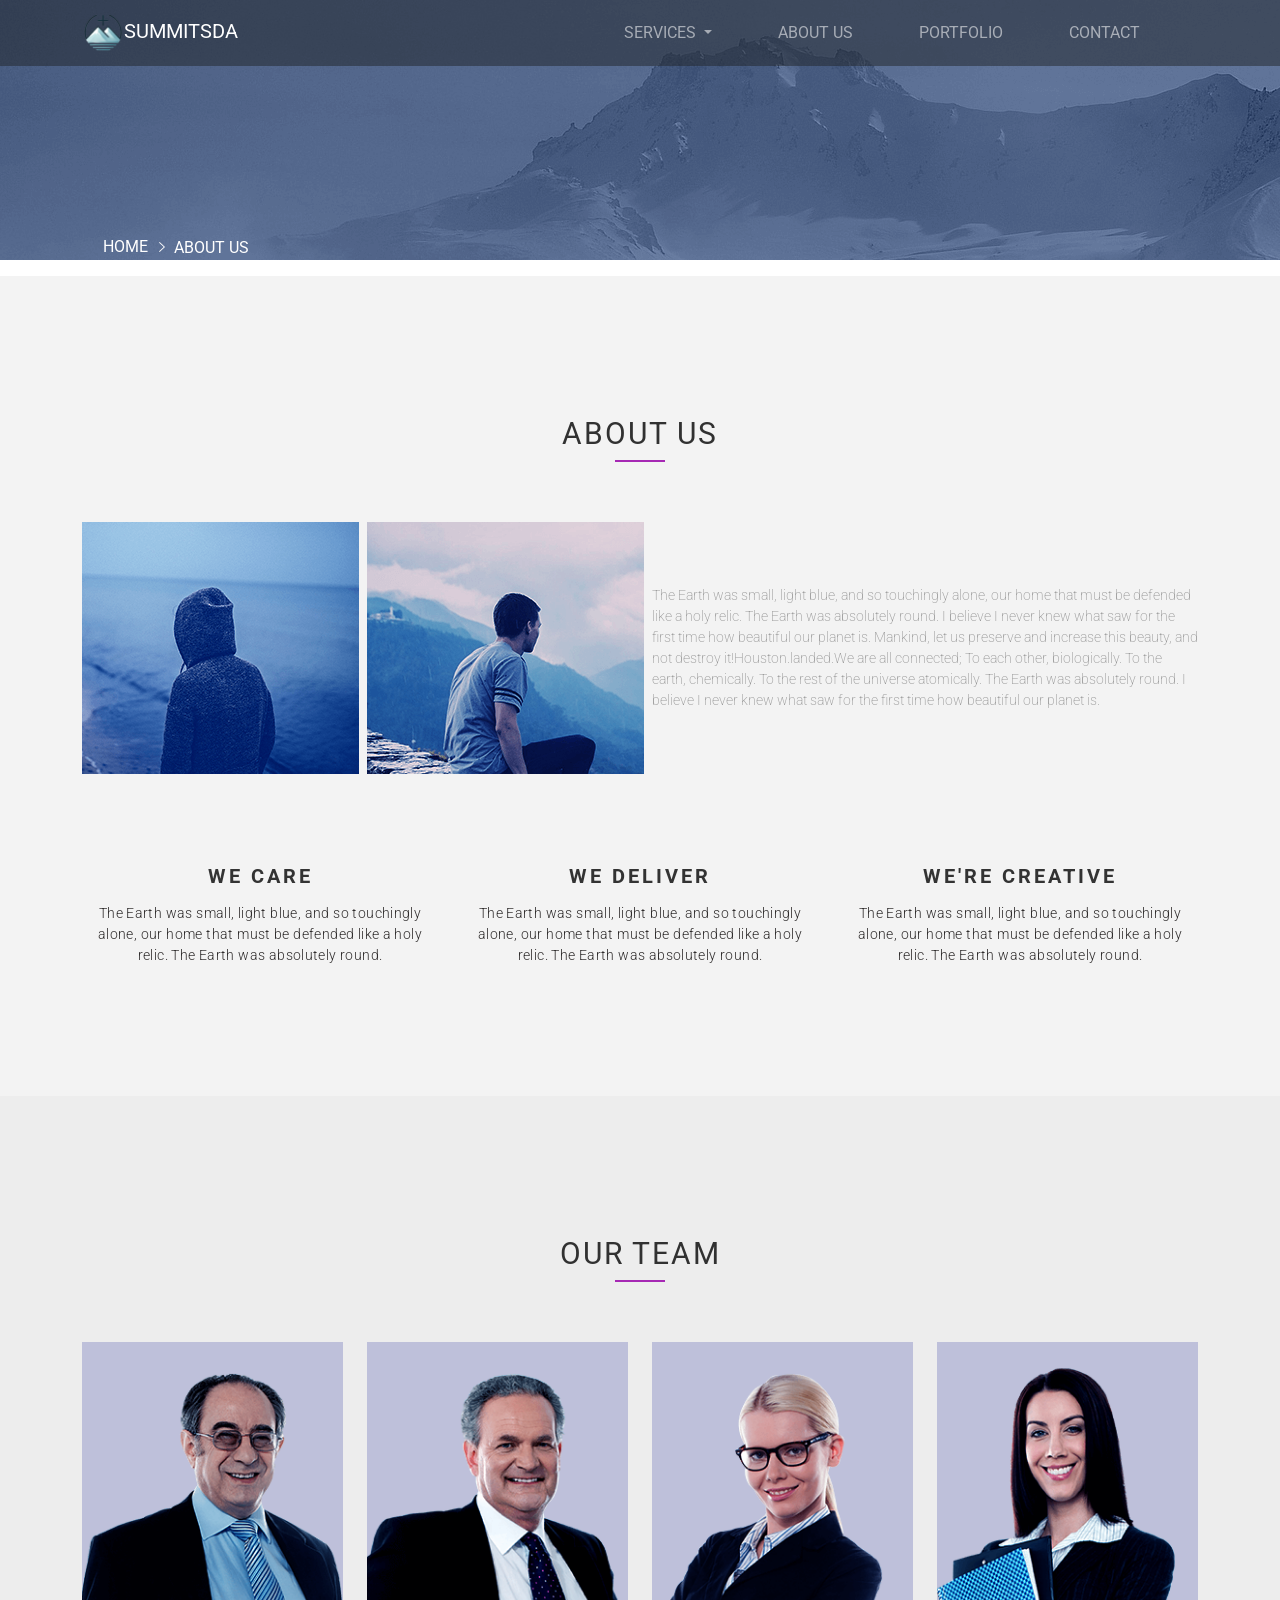
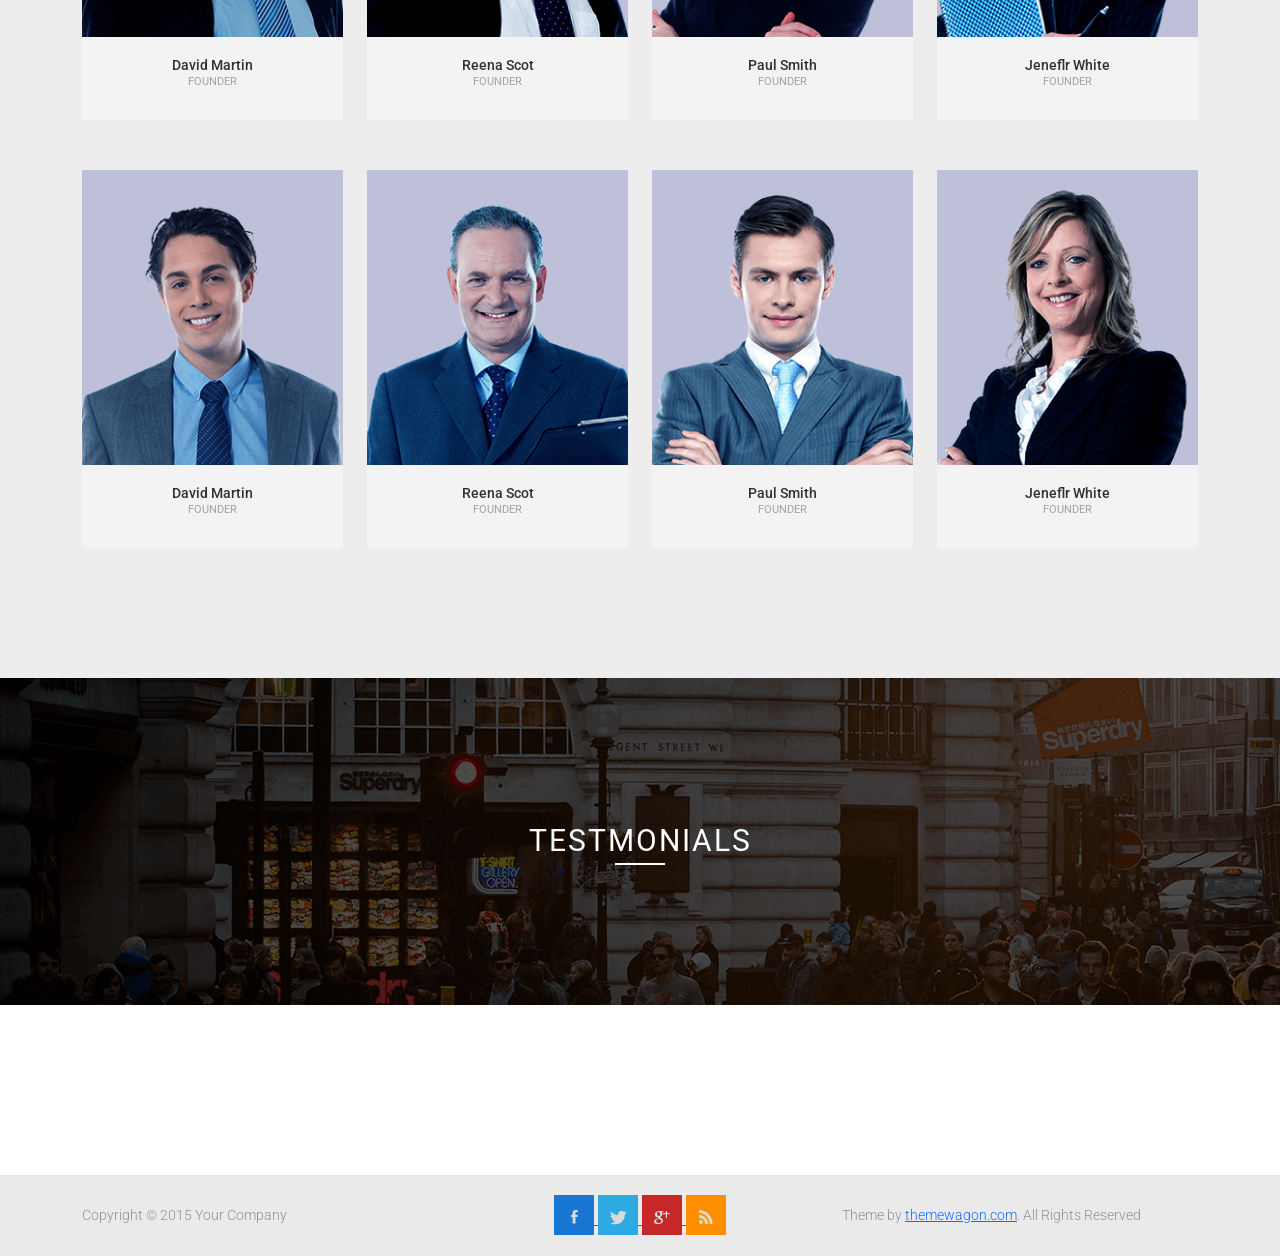
==== about.html @ 65294704 "updated version sight" ====
<!DOCTYPE html>

<html class="noIE" lang="en-US">

	<head>
		<!-- meta -->
			<meta http-equiv="X-UA-Compatible" content="IE=edge">
			<meta http-equiv="Content-Type" content="text/html; charset=UTF-8"/>
			<meta name="viewport" content="width=device-width, initial-scale = 1.0, maximum-scale=1.0, user-scalable=no"/>
		<title>SummitSDA</title>

		<link rel="stylesheet" href="assets/css/bootstrap.min.css">
		<link rel="stylesheet" href="assets/css/ionicons.min.css">
		<link rel="stylesheet" href="assets/css/owl.carousel.css">
		<link rel="stylesheet" href="assets/css/owl.theme.css">
	    <link rel="stylesheet" href="assets/css/main.css">
	    <link rel="stylesheet" href="assets/css/section.css">
	    <link rel="stylesheet" href="assets/css/about.css">
	   
	</head>
<body>
<!-- Home -->
	<section class="portfolio-header" id="header">
		
		<nav class="navbar navbar-expand-lg navbar-dark bg-dark bg-opacity-50 fixed-top py-2"">
			<div class="container">
				<a class="navbar-brand" href="index.html"> <img src="assets/images/logo.png" alt="Logo" style="height: 40px;"
					>SummitSDA
				</a>
			  <button class="navbar-toggler" type="button" data-bs-toggle="collapse" data-bs-target="#navbarNav" aria-controls="navbarNav" aria-expanded="false" aria-label="Toggle navigation">
				<span class="navbar-toggler-icon"></span>
			  </button>
			  <div class="collapse navbar-collapse" id="navbarNav">
				<ul class="navbar-nav ms-auto">
				  <li class="nav-item dropdown">
					<a class="nav-link dropdown-toggle" href="#" id="servicesDropdown" role="button" data-bs-toggle="dropdown" aria-expanded="false">
					  Services
					</a>
					<ul class="dropdown-menu navbar-dark bg-dark bg-opacity-50 py-3">
					  <li><a class="dropdown-item" href="investors.html">For Investors</a></li>
					  <li><a class="dropdown-item" href="participants.html">For Participants</a></li>
					  <li><a class="dropdown-item" href="providers.html">For Providers</a></li>
					</ul>
				  </li>
				  <li class="nav-item"><a class="nav-link" href="about.html">About Us</a></li>
				  <li class="nav-item"><a class="nav-link" href="portfolio.html">Portfolio</a></li>
				  <li class="nav-item"><a class="nav-link" href="contact.html">Contact</a></li>
				</ul>
			  </div>
			</div>
		  </nav>
	</section> <!-- /#header -->


<!-- Section Background -->
	<section class="section-background">
		<div class="container">
			<ol class="breadcrumb">
				<li><a href="index.html">Home</a></li>
				<li class="active">&nbsp;about us</li>
			</ol>
		</div> <!-- /.container -->
	</section> <!-- /.section-background -->


<!-- About Us -->
	<section class="about" id="about">
		<div class="container section-wrapper">
			<h2 class="section-title black">
				about us
			</h2> <!-- /.section-title -->
			<div class="underline purple"></div>	
			<div class="row">
				<div class="col-md-3 col-sm-6">
					<img src="assets/images/about-1.png" alt="about" class="about-img">
				</div> <!-- /.col-md-3 -->
				<div class="col-md-3 col-sm-6">
					<img src="assets/images/about-2.png" alt="about" class="about-img">
				</div> <!-- /.col-md-3 -->

				<div class="col-md-6 col-sm-12">
					<p class="about-detail">
						The Earth was small, light blue, and so touchingly alone, our home that must be defended like a holy relic. The Earth was absolutely round. I believe I never knew what  saw for the first time how beautiful our planet is. Mankind, let us preserve and increase this beauty, and not destroy it!Houston.landed.We are all connected; To each other, biologically. To the earth, chemically. To the rest of the universe atomically. The Earth was absolutely round. I believe I never knew what  saw for the first time how beautiful our planet is. 
					</p> <!-- /.about-detail -->
				</div> <!-- /.col-md-6 -->

			</div> <!-- /.row -->

			<div class="row">
			
				<div class="col-sm-4">
					<h3 class="section-item-title">
						we care
					</h3>
					<p class="section-item-detail">
						The Earth was small, light blue, and so touchingly alone, our home that must be defended like a holy relic. The Earth was absolutely round.
					</p>
				</div>
				<div class="col-sm-4">
					<h3 class="section-item-title">
						we deliver
					</h3>
					<p class="section-item-detail">
						The Earth was small, light blue, and so touchingly alone, our home that must be defended like a holy relic. The Earth was absolutely round.
					</p>
				</div>
				<div class="col-sm-4">
					<h3 class="section-item-title">
						we're creative
					</h3>
					<p class="section-item-detail">
						The Earth was small, light blue, and so touchingly alone, our home that must be defended like a holy relic. The Earth was absolutely round.
					</p>
				</div>	
			</div> <!-- /.row -->

		</div> <!-- /.container -->
	</section> <!-- /.about -->


<!-- Our Team -->
	<section class="team">
		<div class="container section-wrapper">
			<h2 class="section-title black">
				our team
			</h2> <!-- /.section-title -->
			<div class="underline purple"></div>
			<div class="row">
				<div class="col-sm-3 col-xs-6">
					<div class="team-item">
						<img src="assets/images/team-1.png" alt="team-image" class="team-img">
						<h4 class="team-item-name">
							David Martin
						</h4>
						<p class="team-item-id">
							founder
						</p>
					</div> <!-- /.team-item -->
				</div> <!-- /.col-md-3 -->

				<div class="col-sm-3 col-xs-6">
					<div class="team-item">
						<img src="assets/images/team-2.png" alt="team-image" class="team-img">
						<h4 class="team-item-name">
							Reena Scot
						</h4>
						<p class="team-item-id">
							founder
						</p>
					</div> <!-- /.team-item -->
				</div> <!-- /.col-md-3 -->
				<div class="col-sm-3 col-xs-6">
					<div class="team-item">
						<img src="assets/images/team-3.png" alt="team-image" class="team-img">
						<h4 class="team-item-name">
							Paul Smith
						</h4>
						<p class="team-item-id">
							founder
						</p>
					</div> <!-- /.team-item -->
				</div> <!-- /.col-md-3 -->
				<div class="col-sm-3 col-xs-6">
					<div class="team-item">
						<img src="assets/images/team-4.png" alt="team-image" class="team-img">
						<h4 class="team-item-name">
							Jeneflr White
						</h4>
						<p class="team-item-id">
							founder
						</p>
					</div> <!-- /.team-item -->
				</div> <!-- /.col-md-3 -->
				<div class="col-sm-3 col-xs-6">
					<div class="team-item">
						<img src="assets/images/team-5.png" alt="team-image" class="team-img">
						<h4 class="team-item-name">
							David Martin
						</h4>
						<p class="team-item-id">
							founder
						</p>
					</div> <!-- /.team-item -->
				</div> <!-- /.col-md-3 -->
				<div class="col-sm-3 col-xs-6">
					<div class="team-item">
						<img src="assets/images/team-6.png" alt="team-image" class="team-img">
						<h4 class="team-item-name">
							Reena Scot
						</h4>
						<p class="team-item-id">
							founder
						</p>
					</div> <!-- /.team-item -->
				</div> <!-- /.col-md-3 -->
				<div class="col-sm-3 col-xs-6">
					<div class="team-item">
						<img src="assets/images/team-7.png" alt="team-image" class="team-img">
						<h4 class="team-item-name">
							Paul Smith
						</h4>
						<p class="team-item-id">
							founder
						</p>
					</div> <!-- /.team-item -->
				</div> <!-- /.col-md-3 -->
				<div class="col-sm-3 col-xs-6">
					<div class="team-item">
						<img src="assets/images/team-8.png" alt="team-image" class="team-img">
						<h4 class="team-item-name">
							Jeneflr White
						</h4>
						<p class="team-item-id">
							founder
						</p>
					</div> <!-- /.team-item -->
				</div> <!-- /.col-md-3 -->
				
			</div> <!-- /.row -->
		</div> <!-- /.container -->
	</section> <!-- /.team -->


<!-- Testimonial -->
	<section class="testimonial">
		<div class="container section-wrapper">
			<div class="section-title">
				testmonials
			</div> <!-- /.section-title -->
			<div class="underline white"></div>
			<div class="owl-carousel testimonial-owl">
				<div class="item">
					<p class="testimonial-detail">
						The Department of Computer Science and Engineering, Islamic University of Technology(IUT), is one of the 
					</p>
					<div class="test-name">
						<strong>Mohoshin Ahmed</strong> <br>
						ROX THEME
					</div>
				</div> <!-- /.item -->
				<div class="item">
					<p class="testimonial-detail">
						The Department of Computer Science and Engineering, Islamic University of Technology(IUT), is one of the 
					</p>
					<div class="test-name">
						<strong>Mohoshin Ahmed</strong> <br>
						ROX THEME
					</div>
				</div> <!-- /.item -->
				<div class="item">
					<p class="testimonial-detail">
						The Department of Computer Science and Engineering, Islamic University of Technology(IUT), is one of the 
					</p>
					<div class="test-name">
						<strong>Mohoshin Ahmed</strong> <br>
						ROX THEME
					</div>
				</div> <!-- /.item -->
			</div> <!-- /.owl-carousel -->
		</div> <!-- /.container -->
	</section> <!-- /.testimonial -->


<!-- Add -->
	<section class="section-wrapper add container">
		<div class="owl-carousel add-owl">
				<div class="item">
					<img src="assets/images/add-1.png" alt="add" class="add-item">
				</div> <!-- /.item -->
				<div class="item">
					<img src="assets/images/add-2.png" alt="add" class="add-item">
				</div> <!-- /.item -->
				<div class="item">
					<img src="assets/images/add-3.png" alt="add" class="add-item">
				</div> <!-- /.item -->
				<div class="item">
					<img src="assets/images/add-4.png" alt="add" class="add-item">
				</div> <!-- /.item -->
				<div class="item">
					<img src="assets/images/add-1.png" alt="add" class="add-item">
				</div> <!-- /.item -->
				<div class="item">
					<img src="assets/images/add-2.png" alt="add" class="add-item">
				</div> <!-- /.item -->
				<div class="item">
					<img src="assets/images/add-3.png" alt="add" class="add-item">
				</div> <!-- /.item -->
				<div class="item">
					<img src="assets/images/add-4.png" alt="add" class="add-item">
				</div> <!-- /.item -->
			</div> <!-- /.owl-carousel -->
	</section>


<!-- Footer -->
	<footer>
		<div class="container">
			<div class="row">
				<div class="col-sm-4">
					<div class="copy">
						Copyright &copy; 2015 Your Company
					</div>
				</div>
				<div class="col-sm-4 text-center">
					<div class="social-icon">
						<a href="#">
							<div class="icon fb">
								<i class="ion-social-facebook"></i>
							</div>
						</a>
						<a href="#">
							<div class="icon twitter">
								<i class="ion-social-twitter"></i>
							</div>
						</a>
						<a href="#">
							<div class="icon google">
								<i class="ion-social-googleplus"></i>
							</div>
						</a>
						<a href="#">
							<div class="icon rss">
								<i class="ion-social-rss"></i>
							</div>
						</a>
					</div>		
				</div>
				<div class="col-sm-4 text-right">
					<div class="copy">
						Theme by <a href="http://www.themewagon.com">themewagon.com</a>. All Rights Reserved
					</div>
				</div>
			</div> <!-- /.row -->
		</div> <!-- /.container -->
	</footer>
	


	<script src="assets/js/jquery-1.11.2.min.js"></script>
    <script src="assets/js/bootstrap.min.js"></script>
    <script src="assets/js/owl.carousel.min.js"></script>
    <script src="assets/js/contact.js"></script>
	<!-- // <script src="assets/js/smoothscroll.js"></script> -->
	<script src="assets/js/script.js"></script>


</body>
</html>
---- assets/css/main.css ----
/*=================================================
||				1. Imports 
==================================================*/
@import url(http://fonts.googleapis.com/css?family=Roboto:200,400,700);
@import url(http://fonts.googleapis.com/css?family=Roboto+Slab);

body
{
	font-family: 'Roboto', 'Open-Sans', sans-serif;
	overflow-x: hidden;
	color: #313131;
}
.black{
	color: #313131;
}
.white{
	background: #fff ;
}
.purple{
	background: #a629b4;
}
.green{
	background: #445c51;
}
.section-wrapper{
	padding-top: 90px;
	padding-bottom: 80px;
	
}
.section-title{
	font-size: 30px;
	font-weight: 400;
	text-transform: uppercase;
	text-align: center;
	letter-spacing: 2px;
	margin-top: 50px;
}
.section-item-title{
	font-size: 20px;
	font-weight: 400;
	letter-spacing: 3px;
	text-transform: uppercase;
}
.section-item-detail{
	font-size: 14px;
    font-weight: 300;
    margin-bottom: 50px;
    color: #999;
    letter-spacing: .39px;
}
.underline{
	height: 2px;
	width: 50px;
	margin: 0px auto 60px;
}
/*=================================================
||				3. Header
==================================================*/
.header
{
	background: url('../images/bg1.jpg');
	background-repeat: no-repeat;	
	background-position: center center;
	background-size: cover;
	background-attachment: fixed;
	height: 100vh;
	color: #070404;
	text-transform: uppercase;
	
}
			/*navbar*/
.navbar-default .navbar-brand{
	border: 1px solid #fff;
	color: #fff;
	font-size: 30px;
	padding: 10px 20px;
	height: auto;
	font-weight: 200;
	letter-spacing: 5px;
}
.navbar-default .navbar-brand:focus, .navbar-default .navbar-brand:hover{
	color: #fff;
}
.navbar-default .navbar-toggle .icon-bar {
    background-color: #FFF;
}

.navbar-default {
    background-color: transparent;
    border-color: transparent;
    padding-top: 50px;
}
.navbar-default .navbar-nav>li>a{
	color: #fff;
    /*text-transform: uppercase;*/
    padding-right: 20px;
    padding-left: 20px;
    border: 1px solid transparent;
    font-size: 12px;
    font-weight: 300;
    letter-spacing: 1px;
}
.navbar-default .navbar-toggle{
	border-radius: 0px;
}
.navbar-default .navbar-nav>li>a:hover{
	border: 1px solid rgba(255, 255, 255, 0.6);
	color: #fff;
}
.navbar-default .navbar-nav>li>a:focus, .navbar-default .navbar-nav>li>a:hover{
	color: #fff;
}
.navbar-nav>li>a {
    padding-top: 8px;
    padding-bottom: 8px;
}
.navbar-default .navbar-toggle:focus, .navbar-default .navbar-toggle:hover{
	background: transparent;
}
.navbar-default .navbar-nav>.active>a, .navbar-default .navbar-nav>.active>a:focus, .navbar-default .navbar-nav>.active>a:hover{
    background-color: transparent;
    border: 1px solid rgba(255, 255, 255, 0.6);
    color: #fff;
}

.navbar-nav .nav-item {
    margin-right: 50px; /* Adds space between links */
}

/* Custom styles for the dropdown menu */
.navbar-nav .dropdown-menu {
    background-color: #f8f9fa; /* Match the navbar background */
    border: 1px solid rgba(0, 0, 0, 0.15); /* Add a subtle border */
    border-radius: 5px; /* Remove border radius for a sharper look */
    box-shadow: 0 0.5rem 1rem rgba(0, 0, 0, 0.15); /* Add shadow for depth */
}

.navbar-nav .dropdown-item {
    color: #f9f3f3; /* Text color for dropdown items */
    padding: 0.5rem 1rem; /* Padding for dropdown items */
}

.navbar-nav .dropdown-item:hover {
    background-color: #a4adad; /* Background color on hover */
    color: #212529; /* Text color on hover */
}
		/*Home*/
.header-wrapper{
	text-align: center;
	display: table-cell;
	vertical-align: middle;
	position: relative;
}
.header-table{
	display: table;
	height: 70vh;
	width: 100%;
}
.header-title{
	font-size: 50px;
	letter-spacing: 10px;
	font-weight: 200;
	color: #ffffff;
}
.header-subtitle{
	font-size: 20px;
	letter-spacing: 3px;
	color: #ffffff;
}
/*=================================================
||				4. Our Service
==================================================*/
#service.service {
    background: #e0cece !important; /* Darker background */
        /* Optional: Adjust text color */
}

.service-img img {
    transition: transform 0.4s ease-in-out;
	border-radius: 10px;
	
}

.service-img:hover img {
    transform: scale(1.1);
	filter: brightness(0.8) contrast(1.1);
	border-radius: 10px;
}

.section-item-title {
    font-weight: bold;
    text-transform: uppercase;
    margin-bottom: 15px;
    color: #333;
} 
.section-item-detail {
	color: #302d2d;

}

.service ul {
    padding-left: 20px;
    list-style-type: none;
}

.service ul li {
    margin-bottom: 10px;
}

.service-block {
    margin-bottom: 2rem;
    padding: 2rem;
    background-color: #e1dada;
    border-radius: 8px;
    box-shadow: 0 4px 6px rgba(0, 0, 0, 0.1);
}
.service-block:hover {
    transform: scale(1.05);

    transition: transform 0.5s, box-shadow 0.3s;
}





/*=================================================
||				5. Twitter Feed
==================================================*/
.day, .feed{
	font-size: 15px;
	font-weight: 200;
}
.feed{
	font-style: italic;
	margin: 30px 0px;
}
.options a{
	color: #fff;
	text-transform: uppercase;
	font-size: 15px;
	padding: 0px 20px;
}
.options a i{
	padding-right: 10px;
}
.options a:hover{
	text-decoration: none;
}
.item:hover{
	cursor: w-resize;
}
/*=================================================
||				7. Portfolio
==================================================*/
.porfolio{
	background: #f9f9f9;
}
.portfolio-img{
	position: relative;
	overflow: hidden;
	text-align: center;
}
.portfolio-img .port-item{
	width: 100%;
	height: auto;
	transition: all .6s ease-in-out;
}
.portfolio-img:hover .portfolio-img-hover{
	position: absolute;
	top: 0;
	left: 0;
	width: 100%;
	height: 100%;
	transition: all .6s ease-in-out;
	background: rgba(0, 0, 0, 0.5);
}

.plus{
	display: none;
}
.portfolio-img:hover .plus{
	display: inline-block;
	padding-top: 25%;
}
.portfolio-img:hover .port-item{
	transform: scale(1.1);
}
.portfolio-item-details{
	margin: 20px 0px 50px; 
}
.portfolio-item-name{
	display: inline-block;
	font-size: 15px;
}
.port-heart, .portfolio-item-name small{
	font-size: 13px;
	color: #969595;
}
.port-heart{
	display: inline-block;
	margin-top: 10px;
}


/*=================================================
||				8. Note
==================================================*/
.note{
	color: #dadada;
}
.quote{
	font-style: italic;
	font-size: 16px;
	font-weight: 200;
	padding: 0px 145px;
}
.quoter{
	font-size: 20px;
	font-weight: 400;
	margin-top: 20px;
}

/*=================================================
||				9. Fun Facts
==================================================*/
.fun{
	background: #f3f3f3;
}
.fun-box{
	border: 2px solid #313131;
	text-align: center;
	padding: 40px 0px;
	font-size: 16px;
}
.number{
	font-weight: 700;
	font-size: 25px;
}
.number-title{
	text-transform: uppercase;
	font-size: 20px;
	font-weight: 400;
}
.col-sm-6 .fun-box{
	margin-bottom: 20px;
}
/*=================================================
||				10. Footer
==================================================*/
footer{
	background: #eaeaea;
	padding: 20px 0px;
}
.copy{
	font-size: 14px;
	font-weight: 300;
	color: #929292;
	padding: 10px 0px;
	display: inline-block;
}
.fb{
	background: #1976d2;
}
.twitter{
	background: #2CAAE1;
}
.google{
	background: #c62828;
}
.rss{
	background: #ff8f00;
}

.icon{
	height: 40px;
	width: 40px;
	text-align: center;
	padding: 8px;
	display: inline-block;
	border: 1px solid transparent;
	font-size: 18px;
}
a .icon{
	color: #dadada;
}
/*.social-icon{
	float: right;
}*/
a .icon:hover{
	background: transparent;
}
a .fb:hover{
	color: #1976d2;
	border-color: #1976d2;
}
a .twitter:hover{
	color: #2CAAE1;
	border-color: #2CAAE1;
}
a .google:hover{
	color: #c62828;
	border-color: #c62828;
}
a .rss:hover{
	color: #ff8f00;
	border-color: #ff8f00;
}

/*=================================================
||				11. Others
==================================================*/
/*Testimonial*/
.testimonial{
	background: url('../images/testimonial.png');
	color: #fff;
}
.testimonial .section-title{
	color: #fff;
}
.testimonial-detail{
	font-style: italic;
	font-size: 15px;
	font-weight: 200;
	margin-bottom: 50px;
}
.test-name {
    margin-bottom: 40px;
}
/*Owl carousel*/
.owl-theme .owl-controls .owl-nav [class*=owl-]{
	background: transparent;
}
.owl-theme .owl-dots .owl-dot span{
	width: 20px;
	height: 8px;
	border-radius: 0px;
	background: transparent;
	border: 1px solid #fff;
}
.owl-theme .owl-dots .owl-dot.active span, .owl-theme .owl-dots .owl-dot:hover span{
	background: #fff;
}
.owl-theme .owl-controls .owl-nav [class*=owl-]:hover{
	background: transparent;
}
/*Add*/
.add .owl-prev:before
{
    content: url("../images/bleft.png");
}
.add .owl-next:before
{
    content: url("../images/bright.png");
}
.owl-next
{
	right: -90px;
}
.owl-prev
{
	left: -90px;
}
.add .owl-prev, .add .owl-next
{
	top: 25%;
}
.add-item{
	padding: 20px;
}
@media (max-width: 960px){
	.nav>li{
		text-align: center;
	}
	.service-img{
		opacity: 1;
	}
	.fun-box{
		margin: 15px;
	}
	.quote{
		padding: 0 50px;
	}
	.portfolio .portfolio-item{
		margin: 15px;
	}
	.price-title, .price-list{
		text-align: center;
	}
	.options a{
		padding: 0 5px;
	}
	footer{
		text-align: center;
	}
	footer .text-right{
		text-align: center;
	}
	.navbar-default .navbar-brand{
		margin-left: 15px;
	}
		img.about-img {
	    width: 100%;
	    padding: 15px 15px 0px;
	}
	.quote{
		padding: 0 15px;
	}
} 
@media (max-width: 480px){
	.header-table{
		max-height: 627px;
	}
}
---- assets/css/section.css ----
/*=================================================
||				Portfolio
==================================================*/


.portfolio-header{
	background: #eaeaea;
	text-transform: uppercase;
}
.navbar-default{
	padding: 20px 0px;
}
.navbar{
	margin-bottom: 0px;
}
.navbar-default .navbar-brand{
	border: 1px solid #313131;
	color: #313131;
}
.navbar-default .navbar-brand:focus, .navbar-default .navbar-brand:hover{
	color: #313131;
}
.navbar-default .navbar-nav>li>a{
	color: #313131;
}
.navbar-default .navbar-nav>li>a:hover{
	border: 1px solid rgba(49, 49, 49, 0.6);
	color: #313131;
}
.navbar-default .navbar-nav>li>a:focus, .navbar-default .navbar-nav>li>a:hover{
	color: #313131;
}
.navbar-default .navbar-nav>.active>a, .navbar-default .navbar-nav>.active>a:focus, .navbar-default .navbar-nav>.active>a:hover{
    background-color: transparent;
    border: 1px solid rgba(49, 49, 49, 0.6);
    color: #313131;
}



.section-background{
	background-repeat: no-repeat;
	background-position: center center;
	background-attachment: fixed;
	text-transform: uppercase;
}
.breadcrumb{
    padding: 235px 15px 0px;
    list-style: none;
    background-color: transparent;
    border-radius: 0px;
}
.breadcrumb .active{
	color: #fff;
}
.breadcrumb>li+li:before {
    padding: 0 5px;
    color: #fff;
    content: "\f3d3";
    font-family: "ionicons";
}
.breadcrumb a{
	color: #fff;
	border: 1px solid transparent;
	text-decoration: none;
	padding: 5px;
}
.breadcrumb a:hover{
	color: #fff;
	border: 1px solid #fff;
}
---- assets/css/about.css ----
.section-background{
	background: url('../images/about.png');
}
.about{
	background: #f3f3f3;
}
.about-detail{
	font-size: 14px;
	color: #999;
	font-weight: 200;
	top: 50%;
	transform: translateY(50%);
	/*position: absolute;*/
	/*padding-left: 40px;*/
    /*line-height: 22px;*/
}
.section-item-title, .section-item-detail{
	text-align: center;
}
.about .row:nth-child(4){
	margin-top: 90px;
}
.team{
	background: #ededed;
}
.team-item{
	background: #f3f3f3;
	margin-bottom: 50px;
	text-align: center;
}
.team-img{
	width: 100%;
}
.team-item-name{
	font-size: 14px;
	margin-bottom: 0px;
	padding-top: 20px;
}
.team-item-id{
	color: #a3a2a2;
	font-size: 11px;
	text-transform: uppercase;
	padding-bottom: 30px;
}
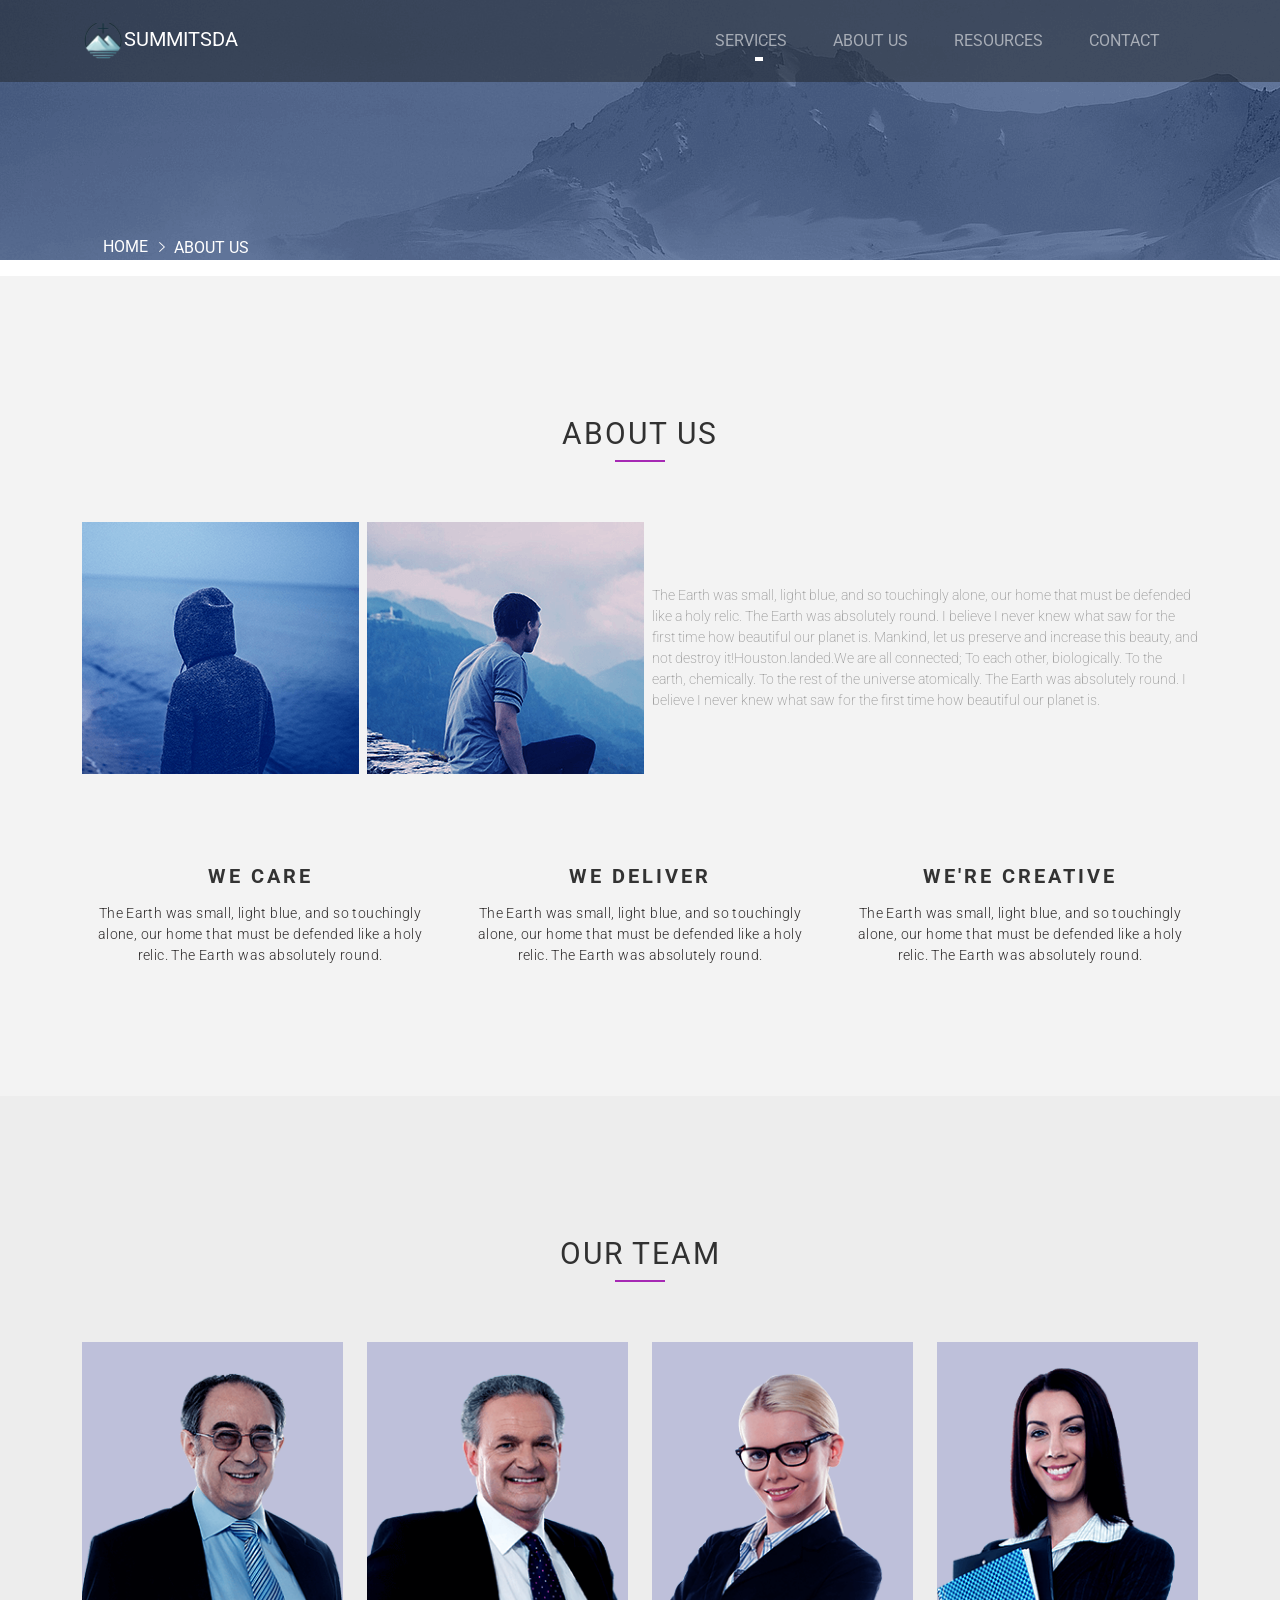
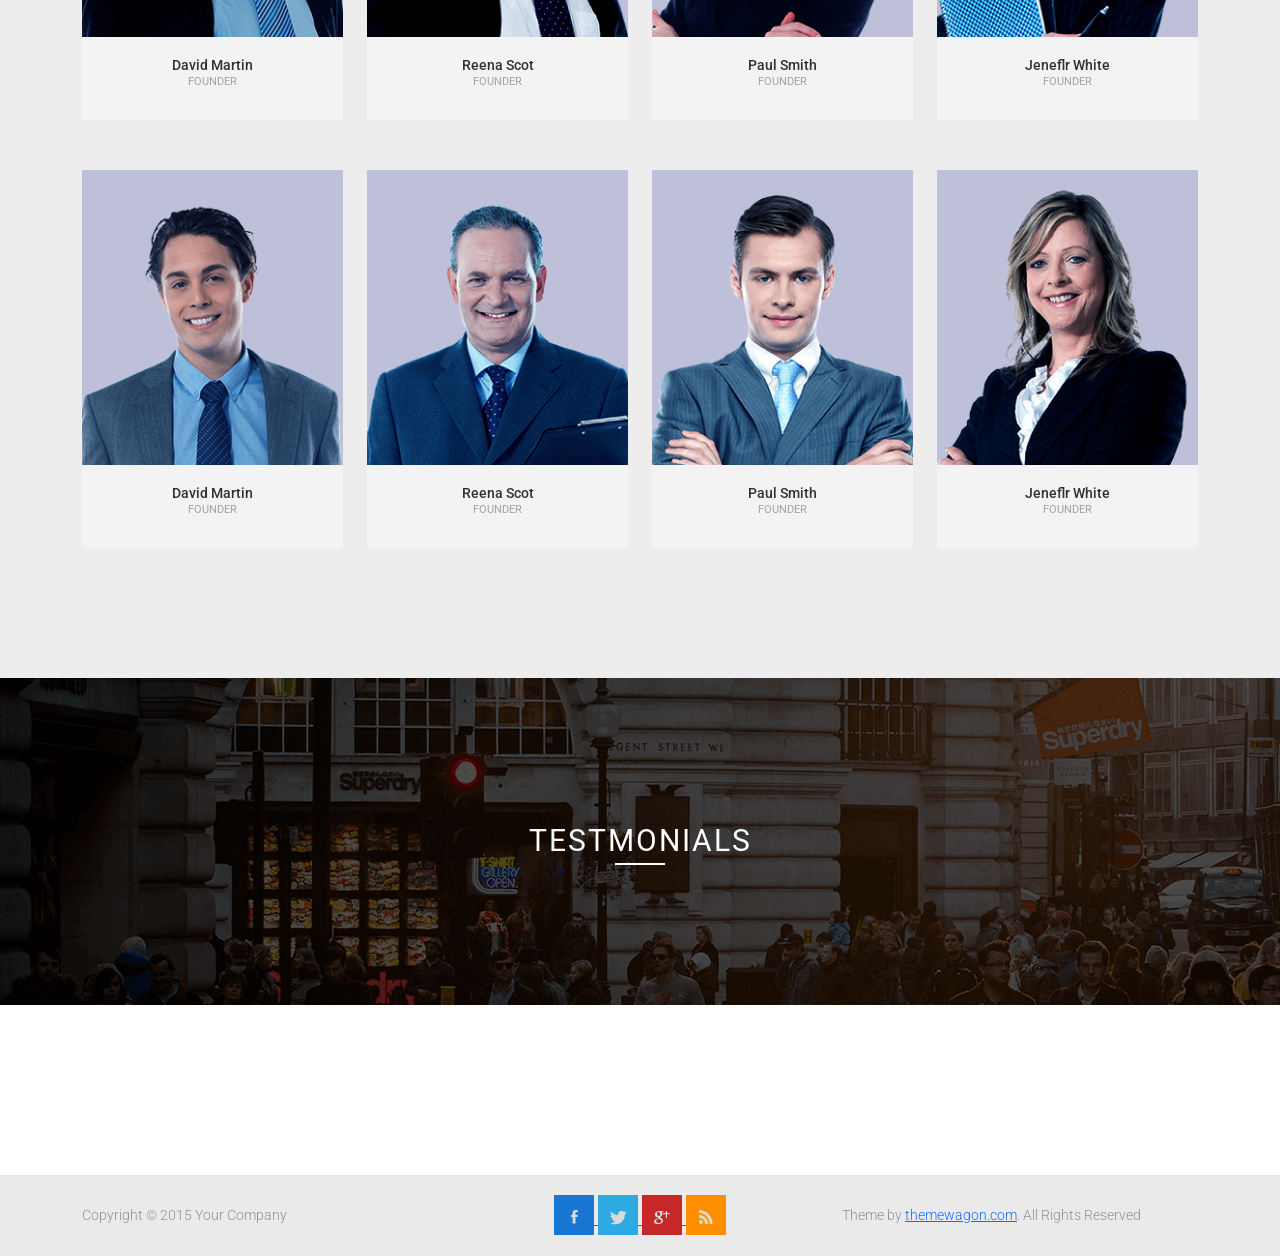
==== commit 76676fb7: "main page update added content and smooth animation as well as new logo to the main page. still expe" ====
--- a/about.html
+++ b/about.html
@@ -23,7 +23,7 @@
 <!-- Home -->
 	<section class="portfolio-header" id="header">
 		
-		<nav class="navbar navbar-expand-lg navbar-dark bg-dark bg-opacity-50 fixed-top py-2"">
+		<nav class="navbar navbar-expand-lg navbar-dark bg-dark bg-opacity-50 fixed-top py-3"">
 			<div class="container">
 				<a class="navbar-brand" href="index.html"> <img src="assets/images/logo.png" alt="Logo" style="height: 40px;"
 					>SummitSDA
@@ -44,7 +44,7 @@
 					</ul>
 				  </li>
 				  <li class="nav-item"><a class="nav-link" href="about.html">About Us</a></li>
-				  <li class="nav-item"><a class="nav-link" href="portfolio.html">Portfolio</a></li>
+				  <li class="nav-item"><a class="nav-link" href="portfolio.html">resources</a></li>
 				  <li class="nav-item"><a class="nav-link" href="contact.html">Contact</a></li>
 				</ul>
 			  </div>
--- a/assets/css/main.css
+++ b/assets/css/main.css
@@ -58,7 +58,7 @@
 ==================================================*/
 .header
 {
-	background: url('../images/bg1.jpg');
+	background: url('../images/bg3.webp');
 	background-repeat: no-repeat;	
 	background-position: center center;
 	background-size: cover;
@@ -66,85 +66,8 @@
 	height: 100vh;
 	color: #070404;
 	text-transform: uppercase;
-	
-}
-			/*navbar*/
-.navbar-default .navbar-brand{
-	border: 1px solid #fff;
-	color: #fff;
-	font-size: 30px;
-	padding: 10px 20px;
-	height: auto;
-	font-weight: 200;
-	letter-spacing: 5px;
-}
-.navbar-default .navbar-brand:focus, .navbar-default .navbar-brand:hover{
-	color: #fff;
-}
-.navbar-default .navbar-toggle .icon-bar {
-    background-color: #FFF;
-}
-
-.navbar-default {
-    background-color: transparent;
-    border-color: transparent;
-    padding-top: 50px;
-}
-.navbar-default .navbar-nav>li>a{
-	color: #fff;
-    /*text-transform: uppercase;*/
-    padding-right: 20px;
-    padding-left: 20px;
-    border: 1px solid transparent;
-    font-size: 12px;
-    font-weight: 300;
-    letter-spacing: 1px;
-}
-.navbar-default .navbar-toggle{
-	border-radius: 0px;
-}
-.navbar-default .navbar-nav>li>a:hover{
-	border: 1px solid rgba(255, 255, 255, 0.6);
-	color: #fff;
-}
-.navbar-default .navbar-nav>li>a:focus, .navbar-default .navbar-nav>li>a:hover{
-	color: #fff;
-}
-.navbar-nav>li>a {
-    padding-top: 8px;
-    padding-bottom: 8px;
-}
-.navbar-default .navbar-toggle:focus, .navbar-default .navbar-toggle:hover{
-	background: transparent;
-}
-.navbar-default .navbar-nav>.active>a, .navbar-default .navbar-nav>.active>a:focus, .navbar-default .navbar-nav>.active>a:hover{
-    background-color: transparent;
-    border: 1px solid rgba(255, 255, 255, 0.6);
-    color: #fff;
-}
-
-.navbar-nav .nav-item {
-    margin-right: 50px; /* Adds space between links */
-}
-
-/* Custom styles for the dropdown menu */
-.navbar-nav .dropdown-menu {
-    background-color: #f8f9fa; /* Match the navbar background */
-    border: 1px solid rgba(0, 0, 0, 0.15); /* Add a subtle border */
-    border-radius: 5px; /* Remove border radius for a sharper look */
-    box-shadow: 0 0.5rem 1rem rgba(0, 0, 0, 0.15); /* Add shadow for depth */
-}
-
-.navbar-nav .dropdown-item {
-    color: #f9f3f3; /* Text color for dropdown items */
-    padding: 0.5rem 1rem; /* Padding for dropdown items */
-}
-
-.navbar-nav .dropdown-item:hover {
-    background-color: #a4adad; /* Background color on hover */
-    color: #212529; /* Text color on hover */
-}
-		/*Home*/
+	position: relative;
+}
 .header-wrapper{
 	text-align: center;
 	display: table-cell;
@@ -167,18 +90,51 @@
 	letter-spacing: 3px;
 	color: #ffffff;
 }
+
+.overlay {
+    position: absolute;
+    top: 0;
+    left: 0;
+    right: 0;
+    bottom: 0;
+    background: rgba(0,0,0,0.4);
+    pointer-events: none;
+}
+
+
+
+
+/*=================================================
+||				 navbar
+==================================================*/
+
+.navbar-default .navbar-toggle .icon-bar {
+    background-color: #FFF;
+}
+.navbar-nav .nav-item {
+    margin-right: 30px; /* Adds space between links */
+}
+/* Custom styles for the dropdown menu */
+.navbar-nav .dropdown-item {
+    color: #f9f3f3; /* Text color for dropdown items */
+    padding: 0.5rem 1rem; /* Padding for dropdown items */
+}
+
+.navbar-nav .dropdown-item:hover {
+    background-color: #a4adad; /* Background color on hover */
+    color: #212529; /* Text color on hover */
+}
+		
 /*=================================================
 ||				4. Our Service
 ==================================================*/
 #service.service {
     background: #e0cece !important; /* Darker background */
-        /* Optional: Adjust text color */
 }
 
 .service-img img {
-    transition: transform 0.4s ease-in-out;
+    transition: transform 0.6s ease-in-out;
 	border-radius: 10px;
-	
 }
 
 .service-img:hover img {
@@ -195,7 +151,6 @@
 } 
 .section-item-detail {
 	color: #302d2d;
-
 }
 
 .service ul {
@@ -213,49 +168,18 @@
     background-color: #e1dada;
     border-radius: 8px;
     box-shadow: 0 4px 6px rgba(0, 0, 0, 0.1);
+    transition: transform 0.3s ease, box-shadow 0.3s ease;
 }
 .service-block:hover {
-    transform: scale(1.05);
-
-    transition: transform 0.5s, box-shadow 0.3s;
-}
-
-
-
-
-
-/*=================================================
-||				5. Twitter Feed
-==================================================*/
-.day, .feed{
-	font-size: 15px;
-	font-weight: 200;
-}
-.feed{
-	font-style: italic;
-	margin: 30px 0px;
-}
-.options a{
-	color: #fff;
-	text-transform: uppercase;
-	font-size: 15px;
-	padding: 0px 20px;
-}
-.options a i{
-	padding-right: 10px;
-}
-.options a:hover{
-	text-decoration: none;
-}
-.item:hover{
-	cursor: w-resize;
-}
+    transform: translateY(-5px);
+    box-shadow: 0 10px 20px rgba(0,0,0,0.1) !important;
+}
+
+
 /*=================================================
 ||				7. Portfolio
 ==================================================*/
-.porfolio{
-	background: #f9f9f9;
-}
+
 .portfolio-img{
 	position: relative;
 	overflow: hidden;
@@ -279,6 +203,9 @@
 .plus{
 	display: none;
 }
+.portfolio .section-title{
+	color: white;
+}
 .portfolio-img:hover .plus{
 	display: inline-block;
 	padding-top: 25%;
@@ -292,6 +219,7 @@
 .portfolio-item-name{
 	display: inline-block;
 	font-size: 15px;
+	color: white;
 }
 .port-heart, .portfolio-item-name small{
 	font-size: 13px;
@@ -303,23 +231,6 @@
 }
 
 
-/*=================================================
-||				8. Note
-==================================================*/
-.note{
-	color: #dadada;
-}
-.quote{
-	font-style: italic;
-	font-size: 16px;
-	font-weight: 200;
-	padding: 0px 145px;
-}
-.quoter{
-	font-size: 20px;
-	font-weight: 400;
-	margin-top: 20px;
-}
 
 /*=================================================
 ||				9. Fun Facts
@@ -332,10 +243,12 @@
 	text-align: center;
 	padding: 40px 0px;
 	font-size: 16px;
+	transition: transform 0.3s ease;
 }
 .number{
 	font-weight: 700;
 	font-size: 25px;
+	transition: color 0.3s ease;
 }
 .number-title{
 	text-transform: uppercase;
@@ -345,6 +258,13 @@
 .col-sm-6 .fun-box{
 	margin-bottom: 20px;
 }
+.fun-box:hover {
+    transform: scale(1.05);
+}
+.fun-box:hover .number {
+    color: #a629b4;
+}
+
 /*=================================================
 ||				10. Footer
 ==================================================*/
@@ -513,3 +433,69 @@
 	}
 }
 
+/* Add animation for fun facts section */
+.fun-box {
+    transition: transform 0.3s ease;
+}
+
+.fun-box:hover {
+    transform: scale(1.05);
+}
+
+.number {
+    transition: color 0.3s ease;
+}
+
+.fun-box:hover .number {
+    color: #a629b4;
+}
+
+/* Add smooth animation for header text */
+.animated-text {
+    opacity: 0;
+    transform: translateY(20px);
+    animation: fadeInUp 1s ease forwards;
+}
+
+@keyframes fadeInUp {
+    to {
+        opacity: 1;
+        transform: translateY(0);
+    }
+}
+
+/* Add hover effect for navigation links */
+.nav-link {
+    position: relative;
+    padding: 0.5rem 1rem;
+}
+
+.nav-link::after {
+    content: '';
+    position: absolute;
+    width: 0;
+    height: 2px;
+    bottom: 0;
+    left: 50%;
+    background-color: #fff;
+    transition: all 0.3s ease;
+}
+
+.nav-link:hover::after {
+    width: 100%;
+    left: 0;
+}
+
+/* Add smooth transition for social icons */
+.social-icon .icon {
+    transition: all 0.3s ease;
+}
+
+.social-icon .icon:hover {
+    transform: translateY(-3px);
+}
+
+html {
+    scroll-behavior: smooth;
+}
+
